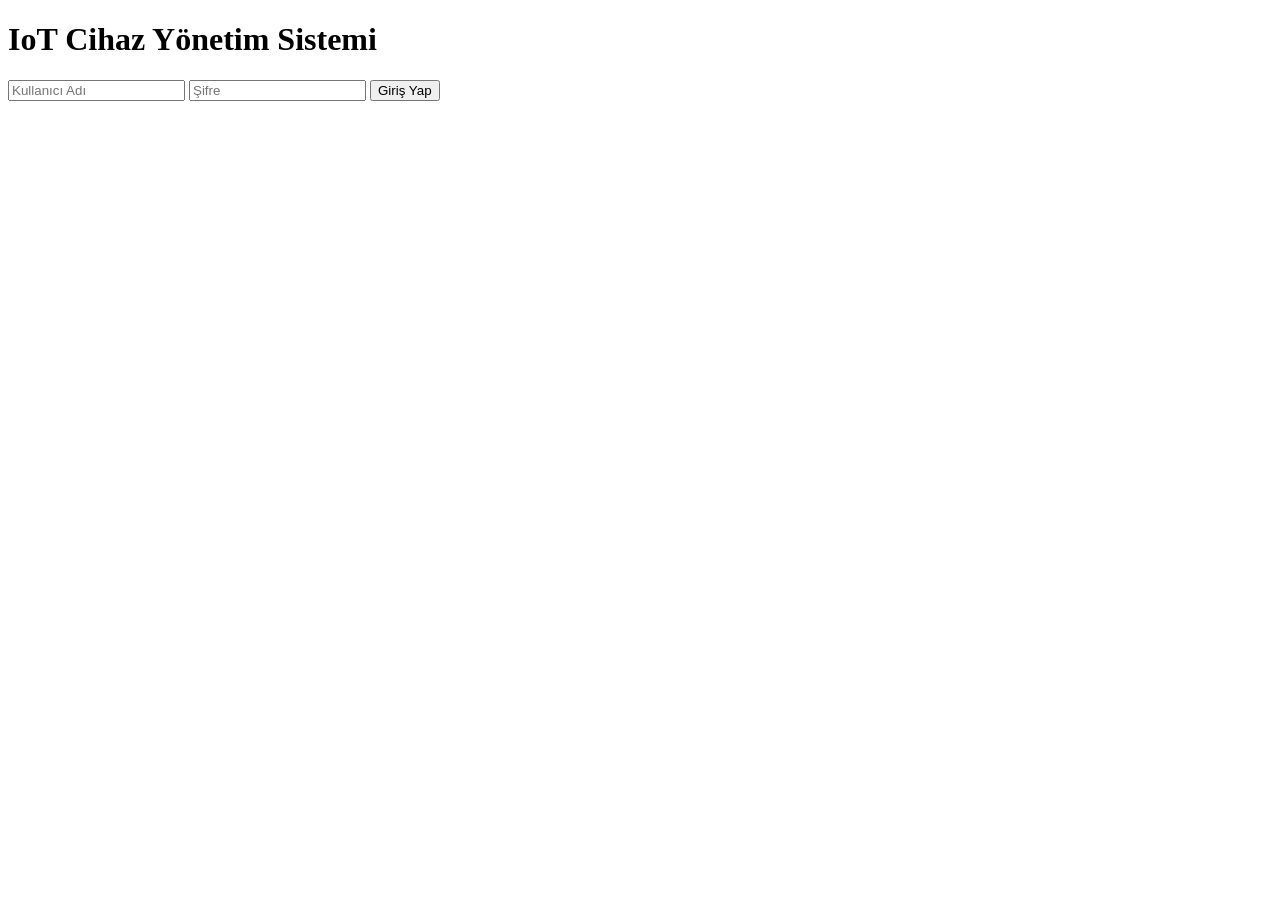
==== frontend/index.html @ 975464f4 "Frontend açıldı ve API entegre edildi." ====
<!DOCTYPE html>
<html lang="tr">
<head>
    <meta charset="UTF-8">
    <title>IoT Yönetim Sistemi - Giriş</title>
    <link rel="stylesheet" href="css/style.css">
</head>
<body>
    <div class="login-container">
        <h1>IoT Cihaz Yönetim Sistemi</h1>
        <form id="loginForm">
            <input type="text" id="username" placeholder="Kullanıcı Adı" required>
            <input type="password" id="password" placeholder="Şifre" required>
            <button type="submit">Giriş Yap</button>
        </form>
        <p id="errorMessage" style="color: red; display: none;"></p>
    </div>

    <script src="/frontend/assets/auth.js"></script>
</body>
</html>
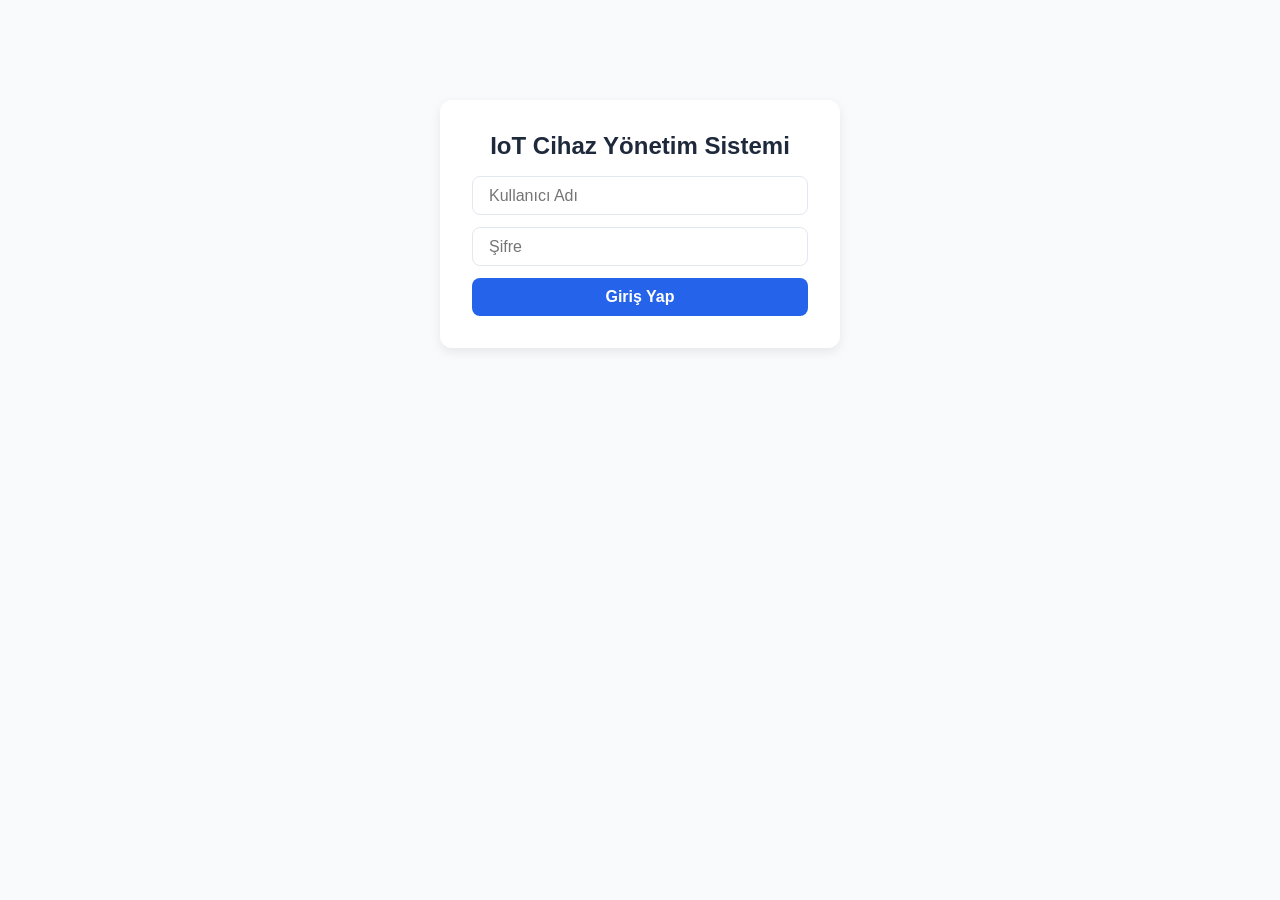
==== commit 74168cdc: "DeviceDetail sayfası yapıldı ve komutlarla bağlandı." ====
--- a/frontend/index.html
+++ b/frontend/index.html
@@ -16,6 +16,6 @@
         <p id="errorMessage" style="color: red; display: none;"></p>
     </div>
 
-    <script src="/frontend/assets/auth.js"></script>
+    <script src="/frontend/js/auth.js"></script>
 </body>
 </html>
--- a/frontend/css/style.css
+++ b/frontend/css/style.css
@@ -0,0 +1,155 @@
+:root {
+    --primary-color: #2563eb;
+    --primary-hover: #1d4ed8;
+    --danger-color: #dc2626;
+    --success-color: #16a34a;
+    --bg-color: #f8fafc;
+    --card-bg: #ffffff;
+    --border-color: #e2e8f0;
+    --text-color: #1e293b;
+}
+
+* {
+    margin: 0;
+    padding: 0;
+    box-sizing: border-box;
+}
+
+body {
+    font-family: 'Segoe UI', sans-serif;
+    background-color: var(--bg-color);
+    color: var(--text-color);
+}
+
+/* Navbar */
+nav {
+    display: flex;
+    justify-content: space-between;
+    align-items: center;
+    background-color: var(--card-bg);
+    padding: 1rem 2rem;
+    border-bottom: 1px solid var(--border-color);
+    box-shadow: 0 1px 3px rgba(0,0,0,0.05);
+}
+
+nav a {
+    color: var(--primary-color);
+    text-decoration: none;
+    font-weight: 500;
+}
+
+/* Login Sayfası */
+.login-container {
+    max-width: 400px;
+    margin: 100px auto;
+    padding: 2rem;
+    background-color: var(--card-bg);
+    border-radius: 12px;
+    box-shadow: 0 4px 12px rgba(0,0,0,0.08);
+    text-align: center;
+}
+
+.login-container h1 {
+    margin-bottom: 1rem;
+    font-size: 1.5rem;
+}
+
+/* Formlar */
+form {
+    display: flex;
+    flex-direction: column;
+    gap: 0.75rem;
+}
+
+input, select, button {
+    padding: 0.6rem 1rem;
+    border-radius: 8px;
+    border: 1px solid var(--border-color);
+    font-size: 1rem;
+}
+
+button {
+    background-color: var(--primary-color);
+    color: white;
+    border: none;
+    cursor: pointer;
+    font-weight: 600;
+    transition: background-color 0.2s;
+}
+
+button:hover {
+    background-color: var(--primary-hover);
+}
+
+/* Ana içerik */
+main {
+    max-width: 1000px;
+    margin: 2rem auto;
+    padding: 0 1rem;
+}
+
+.device-form {
+    background-color: var(--card-bg);
+    padding: 1.5rem;
+    border-radius: 12px;
+    box-shadow: 0 2px 8px rgba(0,0,0,0.05);
+    margin-bottom: 2rem;
+    display: grid;
+    grid-template-columns: repeat(2, 1fr);
+    gap: 0.75rem;
+}
+
+.device-form h3 {
+    grid-column: 1 / -1;
+}
+
+.device-form button {
+    grid-column: 1 / -1;
+}
+
+/* Tablo */
+table {
+    width: 100%;
+    border-collapse: collapse;
+    background-color: var(--card-bg);
+    border-radius: 12px;
+    overflow: hidden;
+    box-shadow: 0 2px 8px rgba(0,0,0,0.05);
+}
+
+th, td {
+    padding: 0.75rem 1rem;
+    text-align: left;
+    border-bottom: 1px solid var(--border-color);
+}
+
+th {
+    background-color: #f1f5f9;
+    font-weight: 600;
+}
+
+tr:hover {
+    background-color: #f8fafc;
+}
+
+/* Kartlar (dashboard menü) */
+.menu-cards {
+    display: flex;
+    gap: 1rem;
+    margin-top: 1.5rem;
+}
+
+.card {
+    background-color: var(--card-bg);
+    padding: 1.5rem;
+    border-radius: 12px;
+    text-decoration: none;
+    color: var(--text-color);
+    box-shadow: 0 2px 8px rgba(0,0,0,0.05);
+    transition: transform 0.2s;
+    flex: 1;
+}
+
+.card:hover {
+    transform: translateY(-2px);
+}
